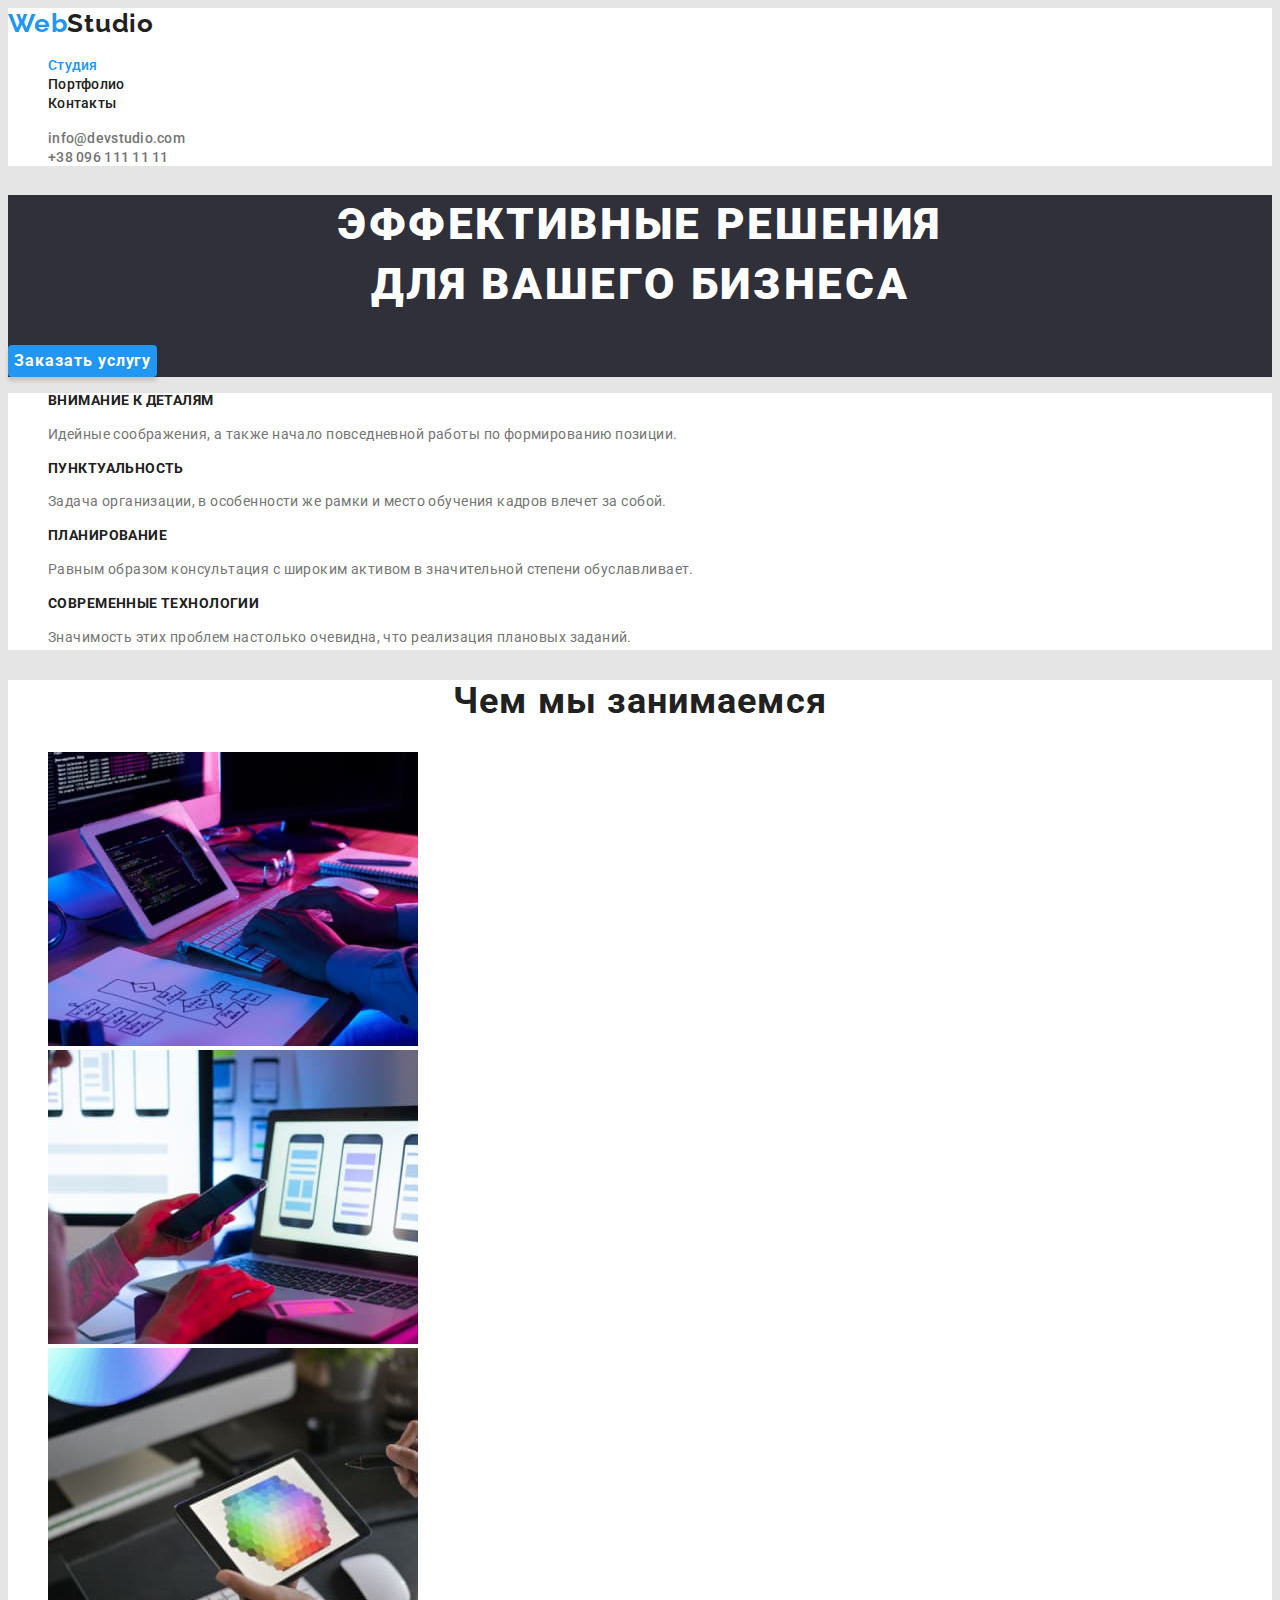
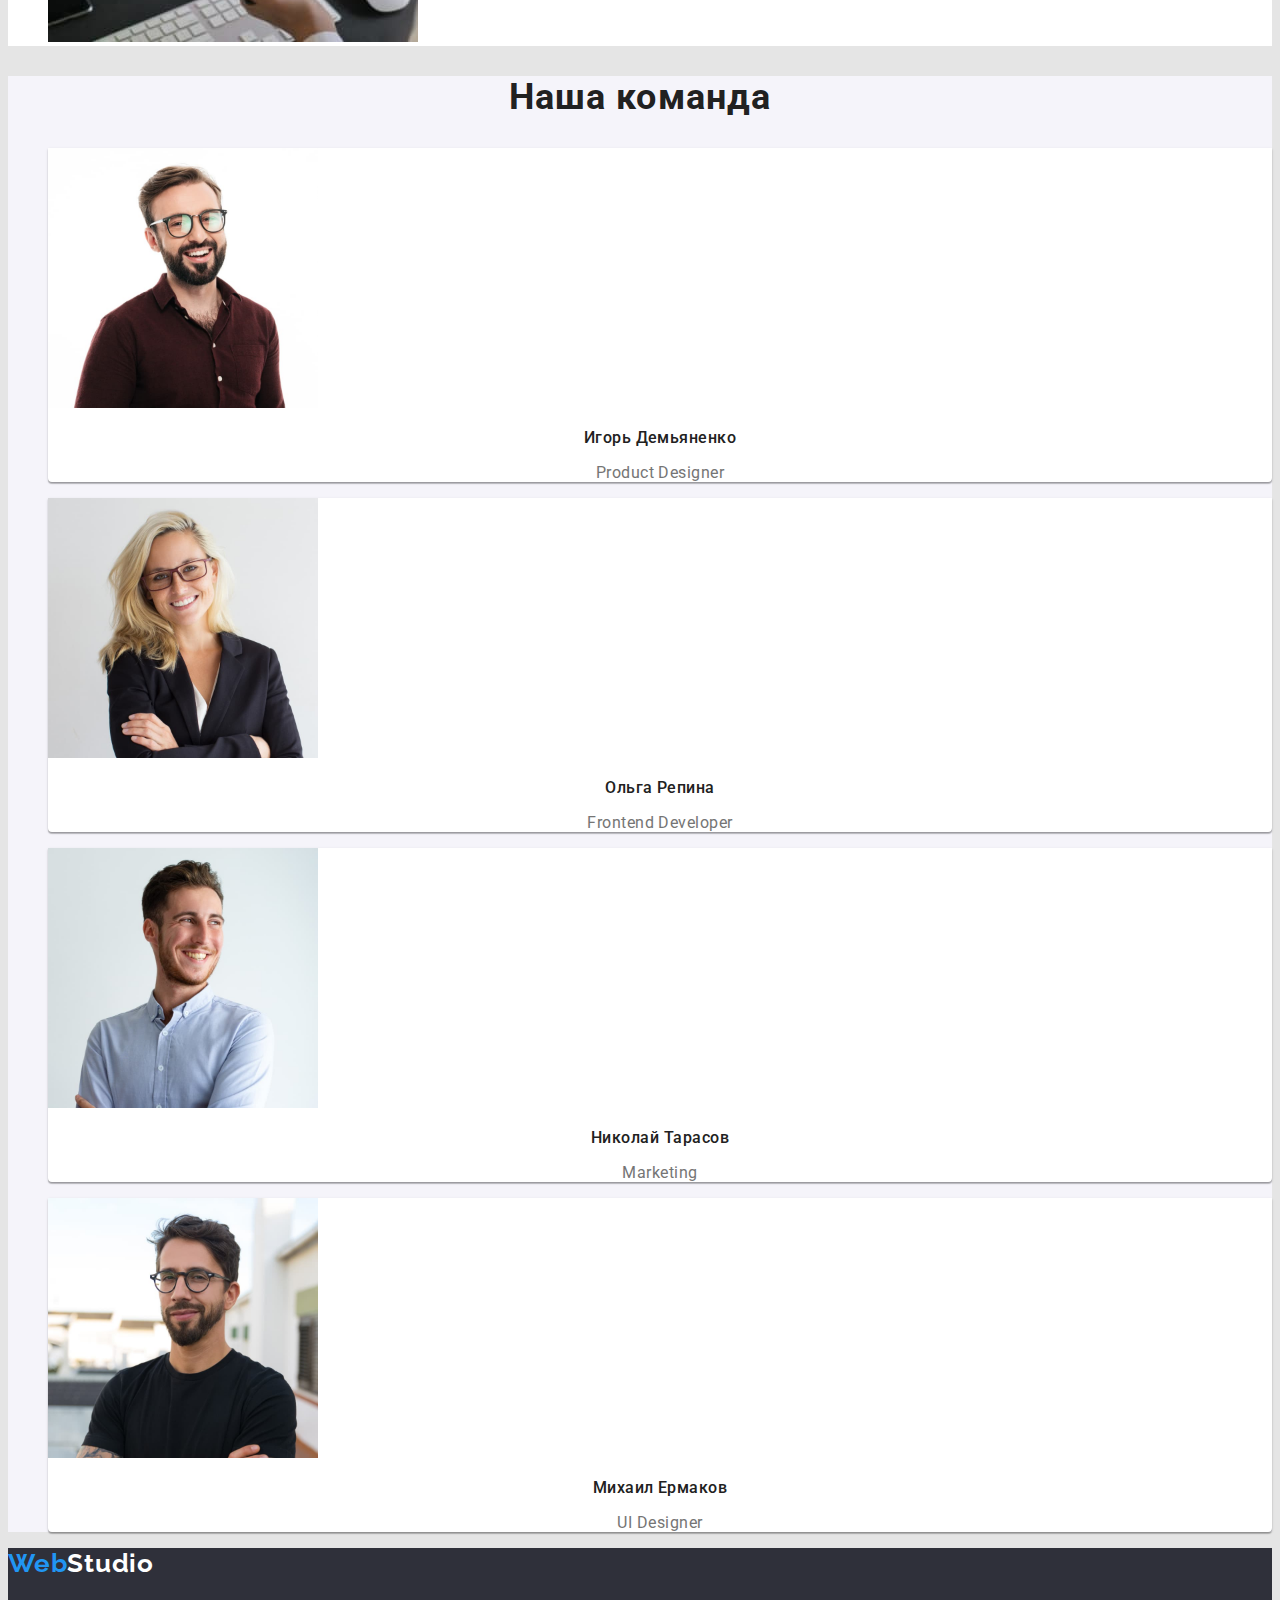
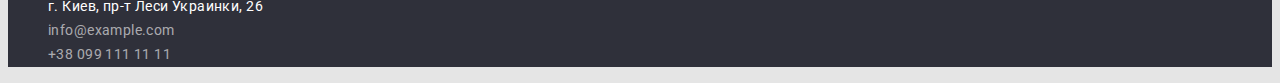
==== index.html @ d04141c3 "add files from previous hw" ====
<!DOCTYPE html>
<html lang="ru">
  <head>
    <meta charset="UTF-8" />
    <meta http-equiv="X-UA-Compatible" content="IE=edge" />
    <meta name="viewport" content="width=device-width, initial-scale=1.0" />
    <title lang="en">Web Studio</title>
    <link rel="preconnect" href="https://fonts.googleapis.com" />
    <link rel="preconnect" href="https://fonts.gstatic.com" crossorigin />
    <link
      href="https://fonts.googleapis.com/css2?family=Raleway:wght@700&family=Roboto:wght@400;500;700;900&display=swap"
      rel="stylesheet"
    />
    <link rel="stylesheet" href="./css/styles.css" />
  </head>
  <body>
    <header class="header">
      <a href="" class="header-logo logo link"
        ><span class="logo-accent">Web</span>Studio</a
      >
      <nav>
        <ul class="header-nav-list list">
          <li class="header-nav-item">
            <a href="./index.html" class="header-nav-link header-link link current">Студия</a>
          </li>
          <li class="header-nav-item">
            <a href="./portfolio.html" class="header-nav-link header-link link"
              >Портфолио</a
            >
          </li>
          <li class="header-nav-item">
            <a href="" class="header-nav-link header-link link">Контакты</a>
          </li>
        </ul>
      </nav>
      <ul class="header-list list">
        <li class="header-item">
          <a href="mailto:info@devstudio.com" class="header-contact-link header-link link"
            >info@devstudio.com</a
          >
        </li>
        <li class="header-item">
          <a href="tel:+380961111111" class="header-contact-link header-link link"
            >+38 096 111 11 11</a
          >
        </li>
      </ul>
    </header>
    <main>
      <section class="hero">
        <h1 class="hero-title">
          Эффективные решения <br />
          для вашего бизнеса
        </h1>
        <button type="button" class="hero-btn">Заказать услугу</button>
      </section>
      <section class="features">
        <h2 class="visually-hidden">Особенности</h2>
        <ul class="features-list list">
          <li class="features-item">
            <h3 class="features-item-title">Внимание к деталям</h3>
            <p class="features-item-text">
              Идейные соображения, а также начало повседневной работы по
              формированию позиции.
            </p>
          </li>
          <li class="features-item">
            <h3 class="features-item-title">Пунктуальность</h3>
            <p class="features-item-text">
              Задача организации, в особенности же рамки и место обучения кадров
              влечет за собой.
            </p>
          </li>
          <li class="features-item">
            <h3 class="features-item-title">Планирование</h3>
            <p class="features-item-text">
              Равным образом консультация с широким активом в значительной
              степени обуславливает.
            </p>
          </li>
          <li class="features-item">
            <h3 class="features-item-title">Современные технологии</h3>
            <p class="features-item-text">
              Значимость этих проблем настолько очевидна, что реализация
              плановых заданий.
            </p>
          </li>
        </ul>
      </section>
      <section class="occupation">
        <h2 class="occupation-title section-title">Чем мы занимаемся</h2>
        <ul class="occupation-list list">
          <li class="occupation-item">
            <img
              src="./images/img-1.jpg"
              alt="мужчина программирует"
              width="370"
              height="294"
            />
          </li class="occupation-item">
          <li>
            <img
              src="./images/img-2.jpg"
              alt="телефон в женских руках"
              width="370"
              height="294"
            />
          </li>
          <li class="occupation-item">
            <img
              src="./images/img-3.jpg"
              alt="цветовой спектр на планшете"
              width="370"
              height="294"
            />
          </li>
        </ul>
      </section>
      <section class="team">
        <h2 class="team-title section-title">Наша команда</h2>
        <ul class="team-list list">
          <li class="team-item">
            <img
              src="./images/img-4.jpg"
              alt="бородатый шатен в коричневой рубашке в очках"
              width="270"
              height="260"
            />
            <h3 class="team-item-title">Игорь Демьяненко</h3>
            <p lang="en" class="team-item-text">Product Designer</p>
          </li>
          <li class="team-item">
            <img
              src="./images/img-5.jpg"
              alt="блондинка с веснушками в черном пиджаке в очках"
              width="270"
              height="260"
            />
            <h3 class="team-item-title">Ольга Репина</h3>
            <p lang="en" class="team-item-text">Frontend Developer</p>
          </li>
          <li class="team-item">
            <img
              src="./images/img-6.jpg"
              alt="бородатый рыжий мужчина в синей рубашке"
              width="270"
              height="260"
            />
            <h3 class="team-item-title">Николай Тарасов</h3>
            <p lang="en" class="team-item-text">Marketing</p>
          </li>
          <li class="team-item">
            <img
              src="./images/img-7.jpg"
              alt="бородатый шатен в черной футболке в очках"
              width="270"
              height="260"
            />
            <h3 class="team-item-title">Михаил Ермаков</h3>
            <p lang="en" class="team-item-text">UI Designer</p>
          </li>
        </ul>
      </section>
    </main>
    <footer class="footer">
      <a href="" class="footer-logo logo link"><span class="logo-accent">Web</span>Studio</a>
      <address>
        <ul class="footer-list list">
          <li class="footer-item">
            <a
              href="https://goo.gl/maps/TNpUosQZodaYW8YJA"
              target="_blank"
              rel="noopener noindex nofollow"
              class="footer-item-link footer-map link"
              >г. Киев, пр-т Леси Украинки, 26</a
            >
          </li>
          <li class="footer-item"><a href="mailto:info@example.com" class="footer-item-link link">info@example.com</a></li>
          <li class="footer-item"><a href="tel:+380991111111" class="footer-item-link link">+38 099 111 11 11</a></li>
        </ul>
      </address>
    </footer>
  </body>
</html>
---- css/styles.css ----
:root {
  --accent-color: #2196f3;
  --main-text-color: #757575;
  --title-color: #212121;
  --main-title-color: #ffffff;
  --first-background-color: #ffffff;
  --second-background-color: #2f303a;
  --third-background-color: #f5f4fa;
  --background: #e5e5e5;
  --first-btn-color: #212121;
  --btn-background-color: #f5f4fa;
  --second-btn-color: #ffffff;
  --footer-link-color: rgba(255, 255, 255, 0.6);
  --footer-map-color: #ffffff;
}

body {
  font-family: "Roboto", sans-serif;
  color: var(--main-text-color);
  background: var(--background);
}

.link {
  text-decoration: none;
}

.list {
  list-style: none;
}

.visually-hidden {
  position: absolute;
  white-space: nowrap;
  width: 1px;
  height: 1px;
  overflow: hidden;
  border: 0;
  padding: 0;
  clip: rect(0 0 0 0);
  clip-path: inset(50%);
  margin: -1px;
}

.logo {
  font-family: "Raleway", sans-serif;
  font-weight: 700;
  font-size: 26px;
  line-height: 1.19;
  letter-spacing: 0.03em;
}

.section-title {
  font-weight: 700;
  font-size: 36px;
  line-height: 1.17;
  text-align: center;
  letter-spacing: 0.03em;

  color: var(--title-color);
}

/* ---------------------HEADER------------------------ */

.header {
  background-color: var(--first-background-color);
}

.header-logo {
  color: var(--title-color);
}

.logo-accent {
  color: var(--accent-color);
}

.header-link {
  font-weight: 500;
  font-size: 14px;
  line-height: 1.14;
  letter-spacing: 0.02em;
}

.header-link:hover,
.header-link:focus {
  color: var(--accent-color);
}

.header-nav-link {
  color: var(--title-color);
}

.current {
  color: var(--accent-color);
}
.header-contact-link {
  color: currentColor;
}

/* ---------------HERO--------------- */

.hero {
  background-color: var(--second-background-color);
}

.hero-title {
  font-weight: 900;
  font-size: 44px;
  line-height: 1.36;
  text-align: center;
  letter-spacing: 0.06em;
  text-transform: uppercase;

  color: var(--main-title-color);
}
.hero-btn {
  font-family: inherit;
  font-weight: 700;
  font-size: 16px;
  line-height: 1.88;
  text-align: center;
  letter-spacing: 0.06em;
  cursor: pointer;

  color: var(--second-btn-color);
  background: var(--accent-color);
  box-shadow: 0px 4px 4px rgba(0, 0, 0, 0.15);
  border-radius: 4px;
  border: none;
}

.hero-btn:hover,
.hero-btn:focus {
  background: #188ce8;
  box-shadow: 0px 4px 4px rgba(0, 0, 0, 0.15);
  border-radius: 4px;
}

/* -----------------FEATURES-------------------*/

.features {
  background-color: var(--first-background-color);
}

.features-item-title {
  font-weight: 700;
  font-size: 14px;
  line-height: 1.14;
  letter-spacing: 0.03em;
  text-transform: uppercase;

  color: var(--title-color);
}

.features-item-text {
  font-size: 14px;
  line-height: 1.71;
  letter-spacing: 0.03em;
}

/* -------------------OCCUPATION----------------------- */

.occupation {
  background-color: var(--first-background-color);
}

/* ----------------------TEAM---------------------------- */

.team {
  background-color: var(--third-background-color);
}

.team-item {
  background: var(--first-background-color);
  box-shadow: 0px 1px 3px rgba(0, 0, 0, 0.12), 0px 1px 1px rgba(0, 0, 0, 0.14),
    0px 2px 1px rgba(0, 0, 0, 0.2);
  border-radius: 0px 0px 4px 4px;
}

.team-item-title {
  font-weight: 500;
  font-size: 16px;
  line-height: 1.19;
  text-align: center;
  letter-spacing: 0.03em;

  color: var(--title-color);
}
.team-item-text {
  font-size: 16px;
  line-height: 1.19;
  text-align: center;
  letter-spacing: 0.03em;
}

/* -----------------------FOOTER------------------------- */

.footer {
  background-color: var(--second-background-color);
}

.footer-logo {
  color: var(--main-title-color);
}

.footer-item-link {
  font-style: normal;
  font-weight: 400;
  font-size: 14px;
  line-height: 1.71;
  letter-spacing: 0.03em;

  color: var(--footer-link-color);
}

.footer-map {
  color: var(--footer-map-color);
}

.footer-item-link:hover,
.footer-item-link:focus {
  color: var(--accent-color);
}

/* ----------------------------------------------PORTFOlIO-------------------------- */

.portfolio {
  background-color: var(--first-background-color);
}

.portfolio-btn {
  font-family: inherit;
  font-weight: 500;
  font-size: 16px;
  line-height: 1.62;
  text-align: center;
  letter-spacing: 0.03em;
  cursor: pointer;

  color: var(--first-btn-color);
  background-color: var(--btn-background-color);
  border-radius: 4px;
  border: none;
}

.portfolio-btn:hover,
.portfolio-btn:focus,
.current-btn {
  color: var(--second-btn-color);
  background-color: var(--accent-color);
}

.portfolio-item-img {
  background: var(--first-background-color);
  border: 1px solid #eeeeee;
  box-sizing: border-box;
}

.portfolio-link {
  color: currentColor;
}

.portfolio-img-title {
  font-weight: 700;
  font-size: 18px;
  line-height: 2;
  letter-spacing: 0.06em;

  color: var(--title-color);
}

.portfolio-img-text {
  font-size: 16px;
  line-height: 1.88;
  letter-spacing: 0.03em;
}
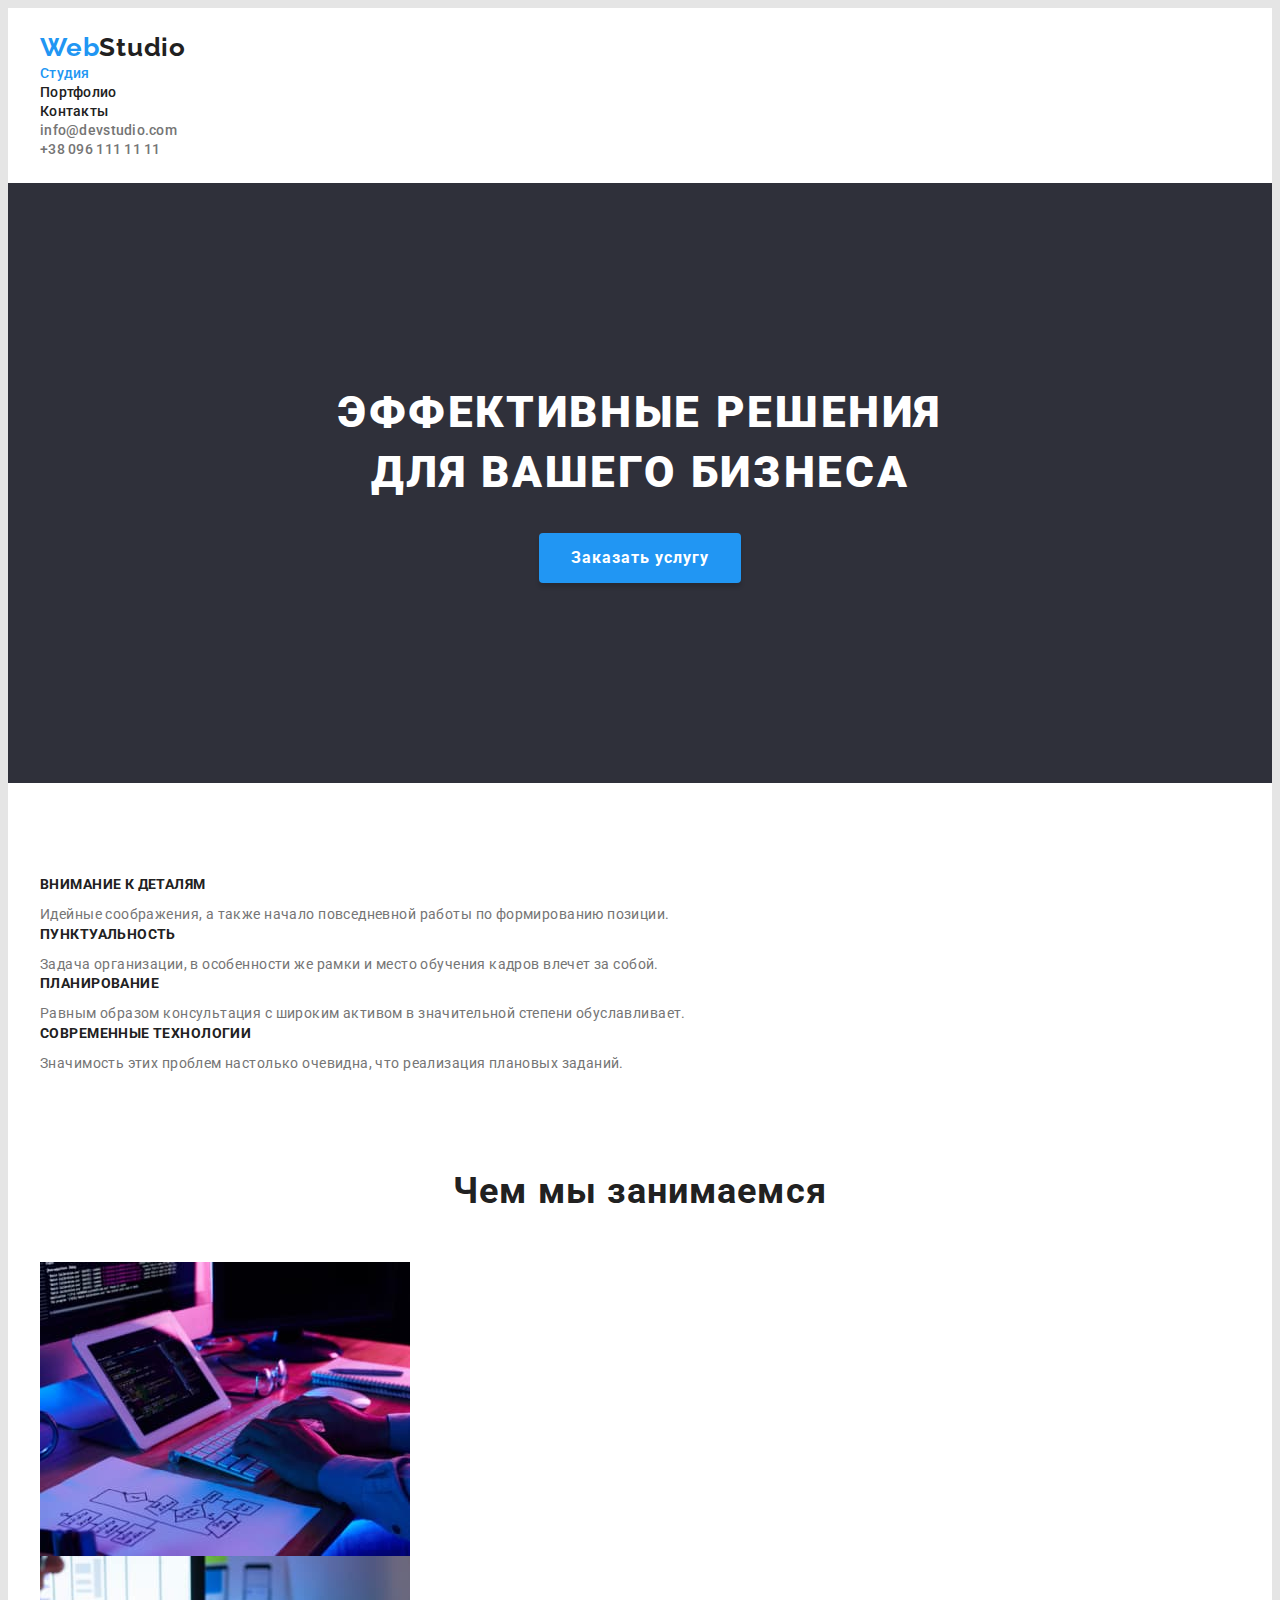
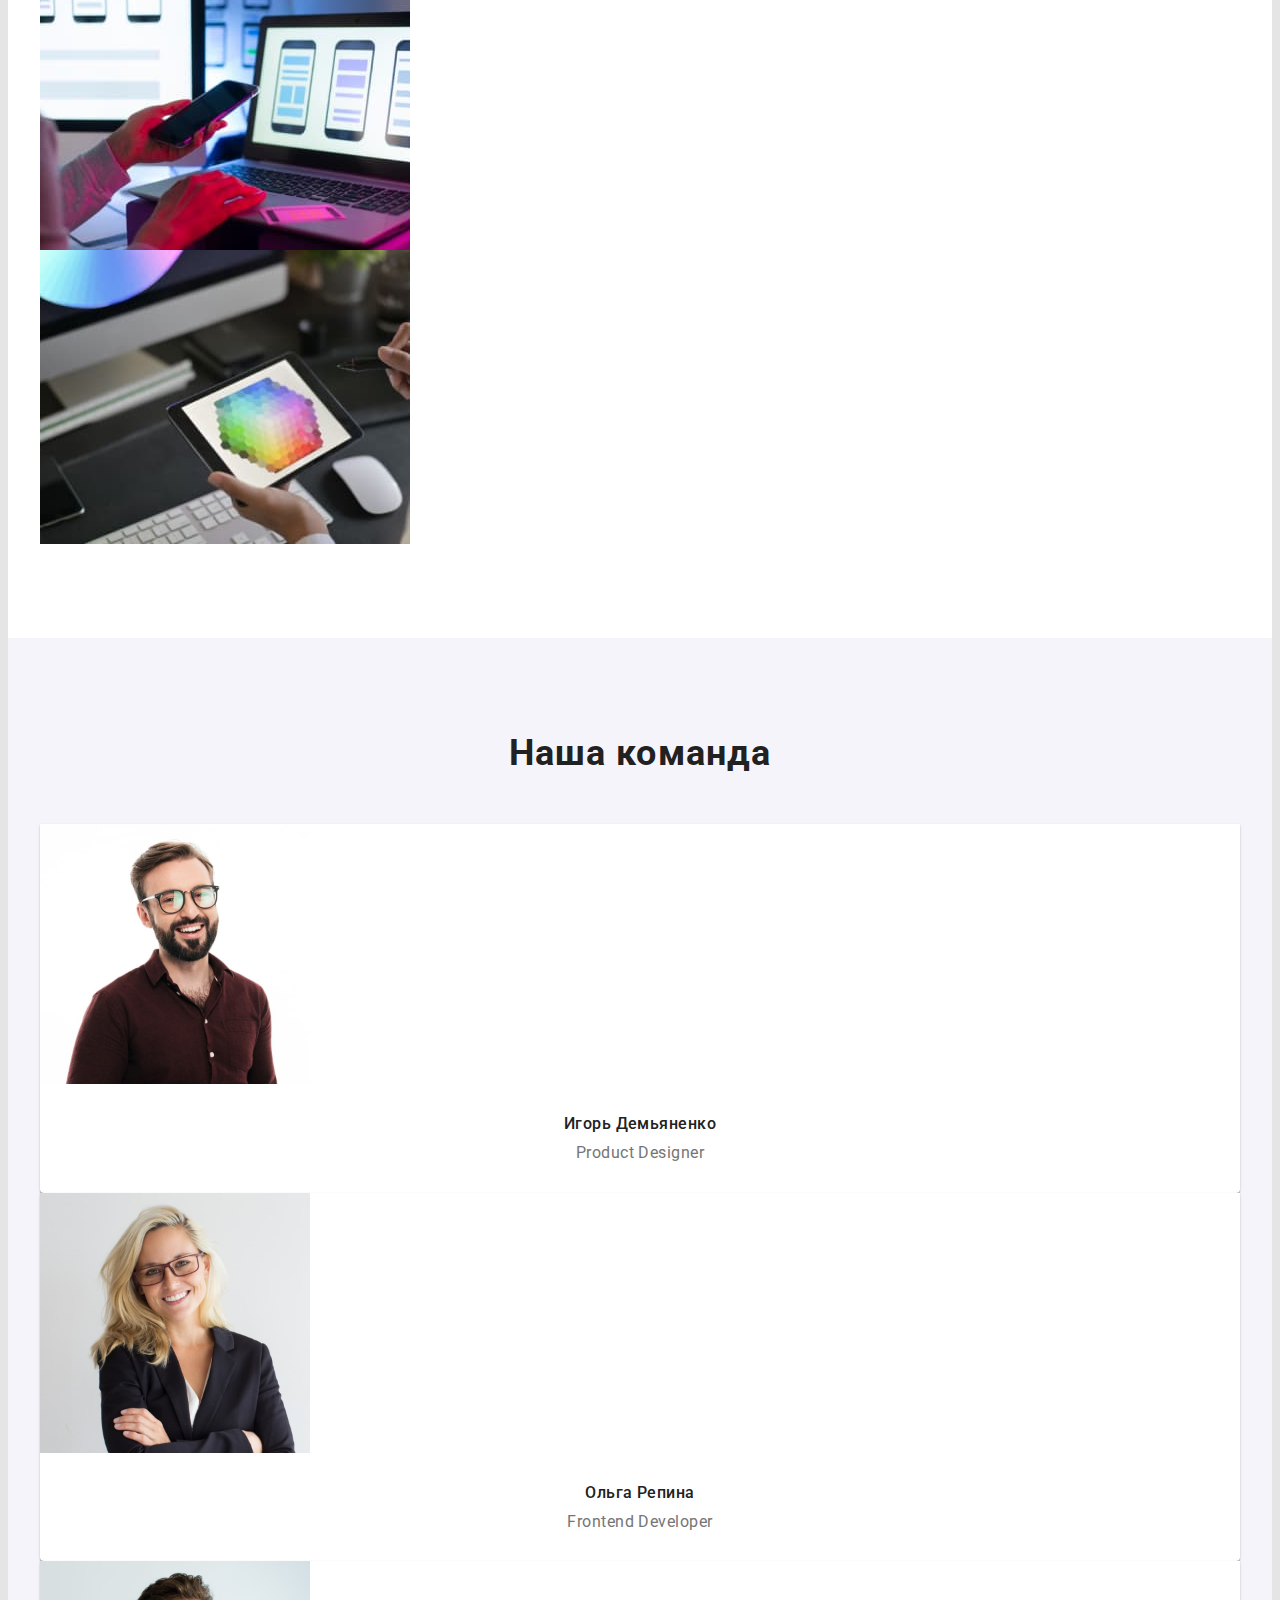
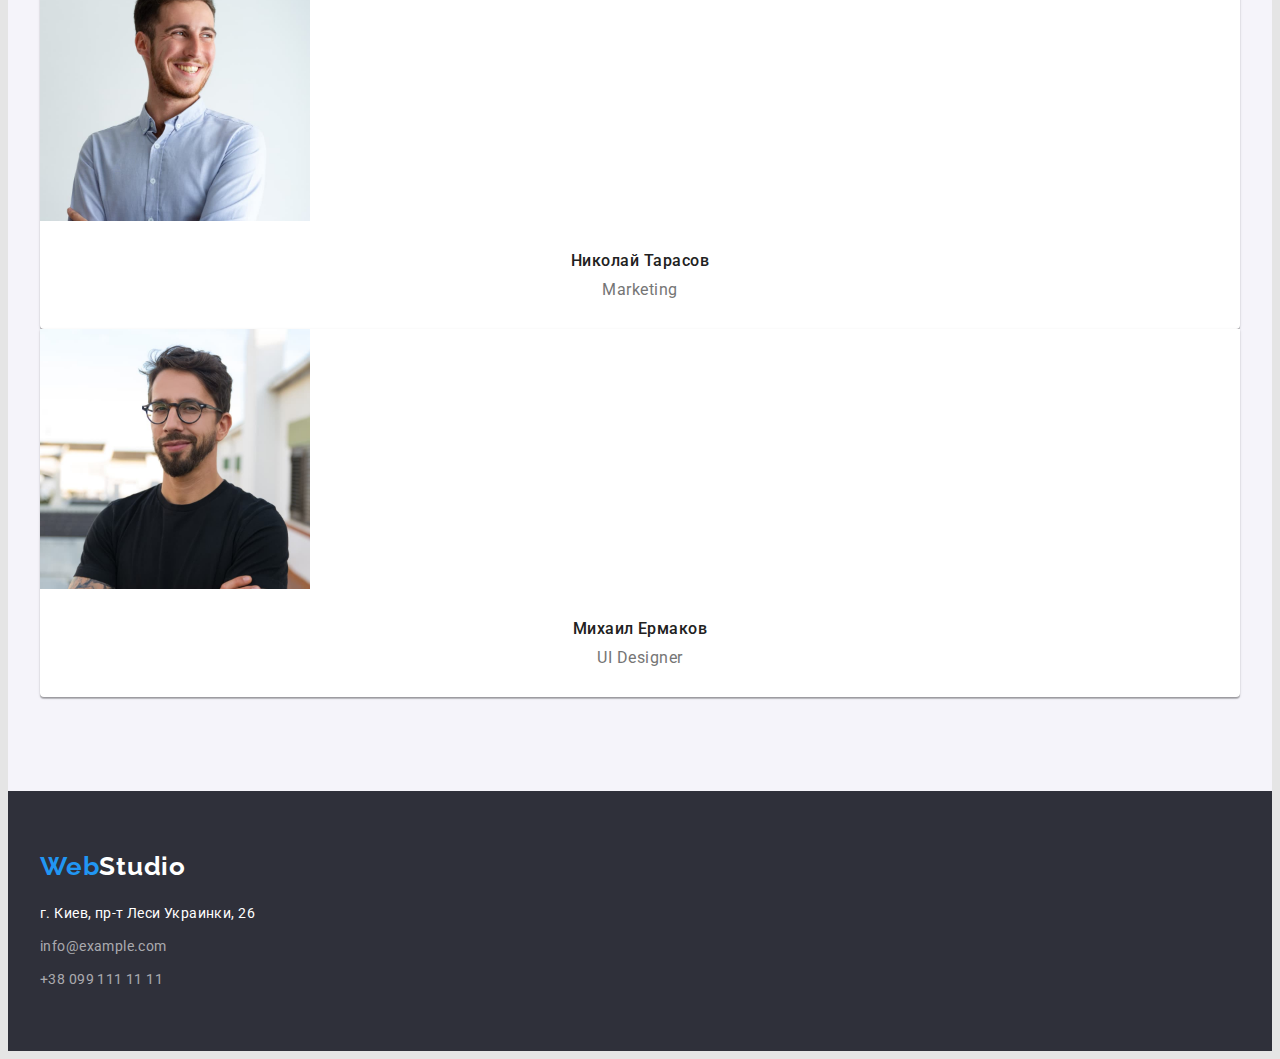
==== commit b982bc69: "add margin and padding" ====
--- a/index.html
+++ b/index.html
@@ -11,174 +11,218 @@
       href="https://fonts.googleapis.com/css2?family=Raleway:wght@700&family=Roboto:wght@400;500;700;900&display=swap"
       rel="stylesheet"
     />
+    <link
+      rel="stylesheet"
+      href="https://cdnjs.cloudflare.com/ajax/libs/modern-normalize/1.1.0/modern-normalize.min.css"
+      integrity="sha512-wpPYUAdjBVSE4KJnH1VR1HeZfpl1ub8YT/NKx4PuQ5NmX2tKuGu6U/JRp5y+Y8XG2tV+wKQpNHVUX03MfMFn9Q=="
+      crossorigin="anonymous"
+      referrerpolicy="no-referrer"
+    />
+
     <link rel="stylesheet" href="./css/styles.css" />
   </head>
   <body>
     <header class="header">
-      <a href="" class="header-logo logo link"
-        ><span class="logo-accent">Web</span>Studio</a
-      >
-      <nav>
-        <ul class="header-nav-list list">
-          <li class="header-nav-item">
-            <a href="./index.html" class="header-nav-link header-link link current">Студия</a>
-          </li>
-          <li class="header-nav-item">
-            <a href="./portfolio.html" class="header-nav-link header-link link"
-              >Портфолио</a
+      <div class="container">
+        <a href="" class="header-logo logo link"
+          ><span class="logo-accent">Web</span>Studio</a
+        >
+        <nav>
+          <ul class="header-nav-list list">
+            <li class="header-nav-item">
+              <a
+                href="./index.html"
+                class="header-nav-link header-link link current"
+                >Студия</a
+              >
+            </li>
+            <li class="header-nav-item">
+              <a
+                href="./portfolio.html"
+                class="header-nav-link header-link link"
+                >Портфолио</a
+              >
+            </li>
+            <li class="header-nav-item">
+              <a href="" class="header-nav-link header-link link">Контакты</a>
+            </li>
+          </ul>
+        </nav>
+        <ul class="header-list list">
+          <li class="header-item">
+            <a
+              href="mailto:info@devstudio.com"
+              class="header-contact-link header-link link"
+              >info@devstudio.com</a
             >
           </li>
-          <li class="header-nav-item">
-            <a href="" class="header-nav-link header-link link">Контакты</a>
+          <li class="header-item">
+            <a
+              href="tel:+380961111111"
+              class="header-contact-link header-link link"
+              >+38 096 111 11 11</a
+            >
           </li>
         </ul>
-      </nav>
-      <ul class="header-list list">
-        <li class="header-item">
-          <a href="mailto:info@devstudio.com" class="header-contact-link header-link link"
-            >info@devstudio.com</a
-          >
-        </li>
-        <li class="header-item">
-          <a href="tel:+380961111111" class="header-contact-link header-link link"
-            >+38 096 111 11 11</a
-          >
-        </li>
-      </ul>
+      </div>
     </header>
     <main>
       <section class="hero">
-        <h1 class="hero-title">
-          Эффективные решения <br />
-          для вашего бизнеса
-        </h1>
-        <button type="button" class="hero-btn">Заказать услугу</button>
+        <div class="container">
+          <h1 class="hero-title">
+            Эффективные решения <br />
+            для вашего бизнеса
+          </h1>
+          <button type="button" class="hero-btn">Заказать услугу</button>
+        </div>
       </section>
       <section class="features">
-        <h2 class="visually-hidden">Особенности</h2>
-        <ul class="features-list list">
-          <li class="features-item">
-            <h3 class="features-item-title">Внимание к деталям</h3>
-            <p class="features-item-text">
-              Идейные соображения, а также начало повседневной работы по
-              формированию позиции.
-            </p>
-          </li>
-          <li class="features-item">
-            <h3 class="features-item-title">Пунктуальность</h3>
-            <p class="features-item-text">
-              Задача организации, в особенности же рамки и место обучения кадров
-              влечет за собой.
-            </p>
-          </li>
-          <li class="features-item">
-            <h3 class="features-item-title">Планирование</h3>
-            <p class="features-item-text">
-              Равным образом консультация с широким активом в значительной
-              степени обуславливает.
-            </p>
-          </li>
-          <li class="features-item">
-            <h3 class="features-item-title">Современные технологии</h3>
-            <p class="features-item-text">
-              Значимость этих проблем настолько очевидна, что реализация
-              плановых заданий.
-            </p>
-          </li>
-        </ul>
+        <div class="container">
+          <h2 class="visually-hidden">Особенности</h2>
+          <ul class="features-list list">
+            <li class="features-item">
+              <h3 class="features-item-title">Внимание к деталям</h3>
+              <p class="features-item-text">
+                Идейные соображения, а также начало повседневной работы по
+                формированию позиции.
+              </p>
+            </li>
+            <li class="features-item">
+              <h3 class="features-item-title">Пунктуальность</h3>
+              <p class="features-item-text">
+                Задача организации, в особенности же рамки и место обучения
+                кадров влечет за собой.
+              </p>
+            </li>
+            <li class="features-item">
+              <h3 class="features-item-title">Планирование</h3>
+              <p class="features-item-text">
+                Равным образом консультация с широким активом в значительной
+                степени обуславливает.
+              </p>
+            </li>
+            <li class="features-item">
+              <h3 class="features-item-title">Современные технологии</h3>
+              <p class="features-item-text">
+                Значимость этих проблем настолько очевидна, что реализация
+                плановых заданий.
+              </p>
+            </li>
+          </ul>
+        </div>
       </section>
       <section class="occupation">
-        <h2 class="occupation-title section-title">Чем мы занимаемся</h2>
-        <ul class="occupation-list list">
-          <li class="occupation-item">
-            <img
-              src="./images/img-1.jpg"
-              alt="мужчина программирует"
-              width="370"
-              height="294"
-            />
-          </li class="occupation-item">
-          <li>
-            <img
-              src="./images/img-2.jpg"
-              alt="телефон в женских руках"
-              width="370"
-              height="294"
-            />
-          </li>
-          <li class="occupation-item">
-            <img
-              src="./images/img-3.jpg"
-              alt="цветовой спектр на планшете"
-              width="370"
-              height="294"
-            />
-          </li>
-        </ul>
+        <div class="container">
+          <h2 class="occupation-title section-title">Чем мы занимаемся</h2>
+          <ul class="occupation-list list">
+            <li class="occupation-item">
+              <img
+                src="./images/img-1.jpg"
+                alt="мужчина программирует"
+                width="370"
+                height="294"
+              />
+            </li>
+            <li class="occupation-item">
+              <img
+                src="./images/img-2.jpg"
+                alt="телефон в женских руках"
+                width="370"
+                height="294"
+              />
+            </li>
+            <li class="occupation-item">
+              <img
+                src="./images/img-3.jpg"
+                alt="цветовой спектр на планшете"
+                width="370"
+                height="294"
+              />
+            </li>
+          </ul>
+        </div>
       </section>
       <section class="team">
-        <h2 class="team-title section-title">Наша команда</h2>
-        <ul class="team-list list">
-          <li class="team-item">
-            <img
-              src="./images/img-4.jpg"
-              alt="бородатый шатен в коричневой рубашке в очках"
-              width="270"
-              height="260"
-            />
-            <h3 class="team-item-title">Игорь Демьяненко</h3>
-            <p lang="en" class="team-item-text">Product Designer</p>
-          </li>
-          <li class="team-item">
-            <img
-              src="./images/img-5.jpg"
-              alt="блондинка с веснушками в черном пиджаке в очках"
-              width="270"
-              height="260"
-            />
-            <h3 class="team-item-title">Ольга Репина</h3>
-            <p lang="en" class="team-item-text">Frontend Developer</p>
-          </li>
-          <li class="team-item">
-            <img
-              src="./images/img-6.jpg"
-              alt="бородатый рыжий мужчина в синей рубашке"
-              width="270"
-              height="260"
-            />
-            <h3 class="team-item-title">Николай Тарасов</h3>
-            <p lang="en" class="team-item-text">Marketing</p>
-          </li>
-          <li class="team-item">
-            <img
-              src="./images/img-7.jpg"
-              alt="бородатый шатен в черной футболке в очках"
-              width="270"
-              height="260"
-            />
-            <h3 class="team-item-title">Михаил Ермаков</h3>
-            <p lang="en" class="team-item-text">UI Designer</p>
-          </li>
-        </ul>
+        <div class="container">
+          <h2 class="team-title section-title">Наша команда</h2>
+          <ul class="team-list list">
+            <li class="team-item">
+              <img
+                src="./images/img-4.jpg"
+                alt="бородатый шатен в коричневой рубашке в очках"
+                width="270"
+                height="260"
+                class="team-img"
+              />
+              <h3 class="team-item-title">Игорь Демьяненко</h3>
+              <p lang="en" class="team-item-text">Product Designer</p>
+            </li>
+            <li class="team-item">
+              <img
+                src="./images/img-5.jpg"
+                alt="блондинка с веснушками в черном пиджаке в очках"
+                width="270"
+                height="260"
+                class="team-img"
+              />
+              <h3 class="team-item-title">Ольга Репина</h3>
+              <p lang="en" class="team-item-text">Frontend Developer</p>
+            </li>
+            <li class="team-item">
+              <img
+                src="./images/img-6.jpg"
+                alt="бородатый рыжий мужчина в синей рубашке"
+                width="270"
+                height="260"
+                class="team-img"
+              />
+              <h3 class="team-item-title">Николай Тарасов</h3>
+              <p lang="en" class="team-item-text">Marketing</p>
+            </li>
+            <li class="team-item">
+              <img
+                src="./images/img-7.jpg"
+                alt="бородатый шатен в черной футболке в очках"
+                width="270"
+                height="260"
+                class="team-img"
+              />
+              <h3 class="team-item-title">Михаил Ермаков</h3>
+              <p lang="en" class="team-item-text">UI Designer</p>
+            </li>
+          </ul>
+        </div>
       </section>
     </main>
     <footer class="footer">
-      <a href="" class="footer-logo logo link"><span class="logo-accent">Web</span>Studio</a>
-      <address>
-        <ul class="footer-list list">
-          <li class="footer-item">
-            <a
-              href="https://goo.gl/maps/TNpUosQZodaYW8YJA"
-              target="_blank"
-              rel="noopener noindex nofollow"
-              class="footer-item-link footer-map link"
-              >г. Киев, пр-т Леси Украинки, 26</a
-            >
-          </li>
-          <li class="footer-item"><a href="mailto:info@example.com" class="footer-item-link link">info@example.com</a></li>
-          <li class="footer-item"><a href="tel:+380991111111" class="footer-item-link link">+38 099 111 11 11</a></li>
-        </ul>
-      </address>
+      <div class="container">
+        <a href="" class="footer-logo logo link"
+          ><span class="logo-accent">Web</span>Studio</a
+        >
+        <address>
+          <ul class="footer-list list">
+            <li class="footer-item">
+              <a
+                href="https://goo.gl/maps/TNpUosQZodaYW8YJA"
+                target="_blank"
+                rel="noopener noindex nofollow"
+                class="footer-item-link footer-map link"
+                >г. Киев, пр-т Леси Украинки, 26</a
+              >
+            </li>
+            <li class="footer-item">
+              <a href="mailto:info@example.com" class="footer-item-link link"
+                >info@example.com</a
+              >
+            </li>
+            <li class="footer-item">
+              <a href="tel:+380991111111" class="footer-item-link link"
+                >+38 099 111 11 11</a
+              >
+            </li>
+          </ul>
+        </address>
+      </div>
     </footer>
   </body>
 </html>
--- a/css/styles.css
+++ b/css/styles.css
@@ -20,12 +20,39 @@
   background: var(--background);
 }
 
+p,
+h1,
+h2,
+h3,
+h4,
+h5,
+h6 {
+  margin: 0;
+}
+
+ul,
+ol {
+  padding-left: 0;
+  margin: 0;
+}
+
+img {
+  display: block;
+}
+
 .link {
   text-decoration: none;
 }
 
 .list {
   list-style: none;
+}
+
+.container {
+  width: 1200px;
+  padding-left: 15px;
+  padding-right: 15px;
+  margin: 0 auto;
 }
 
 .visually-hidden {
@@ -57,12 +84,16 @@
   letter-spacing: 0.03em;
 
   color: var(--title-color);
+
+  margin-bottom: 50px;
 }
 
 /* ---------------------HEADER------------------------ */
 
 .header {
   background-color: var(--first-background-color);
+  padding-top: 24px;
+  padding-bottom: 25px;
 }
 
 .header-logo {
@@ -100,6 +131,8 @@
 
 .hero {
   background-color: var(--second-background-color);
+  padding-top: 200px;
+  padding-bottom: 200px;
 }
 
 .hero-title {
@@ -110,6 +143,8 @@
   letter-spacing: 0.06em;
   text-transform: uppercase;
 
+  margin-bottom: 30px;
+
   color: var(--main-title-color);
 }
 .hero-btn {
@@ -121,11 +156,16 @@
   letter-spacing: 0.06em;
   cursor: pointer;
 
-  color: var(--second-btn-color);
-  background: var(--accent-color);
+  display: block;
+  margin: 0 auto;
+
+  padding: 10px 32px;
   box-shadow: 0px 4px 4px rgba(0, 0, 0, 0.15);
   border-radius: 4px;
   border: none;
+
+  color: var(--second-btn-color);
+  background: var(--accent-color);
 }
 
 .hero-btn:hover,
@@ -139,6 +179,8 @@
 
 .features {
   background-color: var(--first-background-color);
+  padding-top: 94px;
+  padding-bottom: 94px;
 }
 
 .features-item-title {
@@ -149,6 +191,8 @@
   text-transform: uppercase;
 
   color: var(--title-color);
+
+  margin-bottom: 10px;
 }
 
 .features-item-text {
@@ -161,12 +205,17 @@
 
 .occupation {
   background-color: var(--first-background-color);
+
+  padding-bottom: 94px;
 }
 
 /* ----------------------TEAM---------------------------- */
 
 .team {
   background-color: var(--third-background-color);
+
+  padding-top: 94px;
+  padding-bottom: 94px;
 }
 
 .team-item {
@@ -174,6 +223,12 @@
   box-shadow: 0px 1px 3px rgba(0, 0, 0, 0.12), 0px 1px 1px rgba(0, 0, 0, 0.14),
     0px 2px 1px rgba(0, 0, 0, 0.2);
   border-radius: 0px 0px 4px 4px;
+
+  padding-bottom: 30px;
+}
+
+.team-img {
+  margin-bottom: 30px;
 }
 
 .team-item-title {
@@ -184,7 +239,10 @@
   letter-spacing: 0.03em;
 
   color: var(--title-color);
-}
+
+  margin-bottom: 10px;
+}
+
 .team-item-text {
   font-size: 16px;
   line-height: 1.19;
@@ -196,10 +254,25 @@
 
 .footer {
   background-color: var(--second-background-color);
+
+  padding-top: 60px;
+  padding-bottom: 60px;
 }
 
 .footer-logo {
   color: var(--main-title-color);
+
+  margin-bottom: 20px;
+
+  display: block;
+}
+
+.footer-item {
+  margin-bottom: 9px;
+}
+
+.footer-item:last-child {
+  margin-bottom: 0;
 }
 
 .footer-item-link {
@@ -225,6 +298,9 @@
 
 .portfolio {
   background-color: var(--first-background-color);
+
+  padding-top: 94px;
+  padding-bottom: 94px;
 }
 
 .portfolio-btn {
@@ -240,6 +316,10 @@
   background-color: var(--btn-background-color);
   border-radius: 4px;
   border: none;
+
+  padding: 6px 22px;
+
+  display: inline-block;
 }
 
 .portfolio-btn:hover,
@@ -252,11 +332,16 @@
 .portfolio-item-img {
   background: var(--first-background-color);
   border: 1px solid #eeeeee;
-  box-sizing: border-box;
+
+  padding-bottom: 20px;
 }
 
 .portfolio-link {
   color: currentColor;
+}
+
+.portfolio-img {
+  margin-bottom: 20px;
 }
 
 .portfolio-img-title {
@@ -266,6 +351,8 @@
   letter-spacing: 0.06em;
 
   color: var(--title-color);
+
+  margin-bottom: 4px;
 }
 
 .portfolio-img-text {
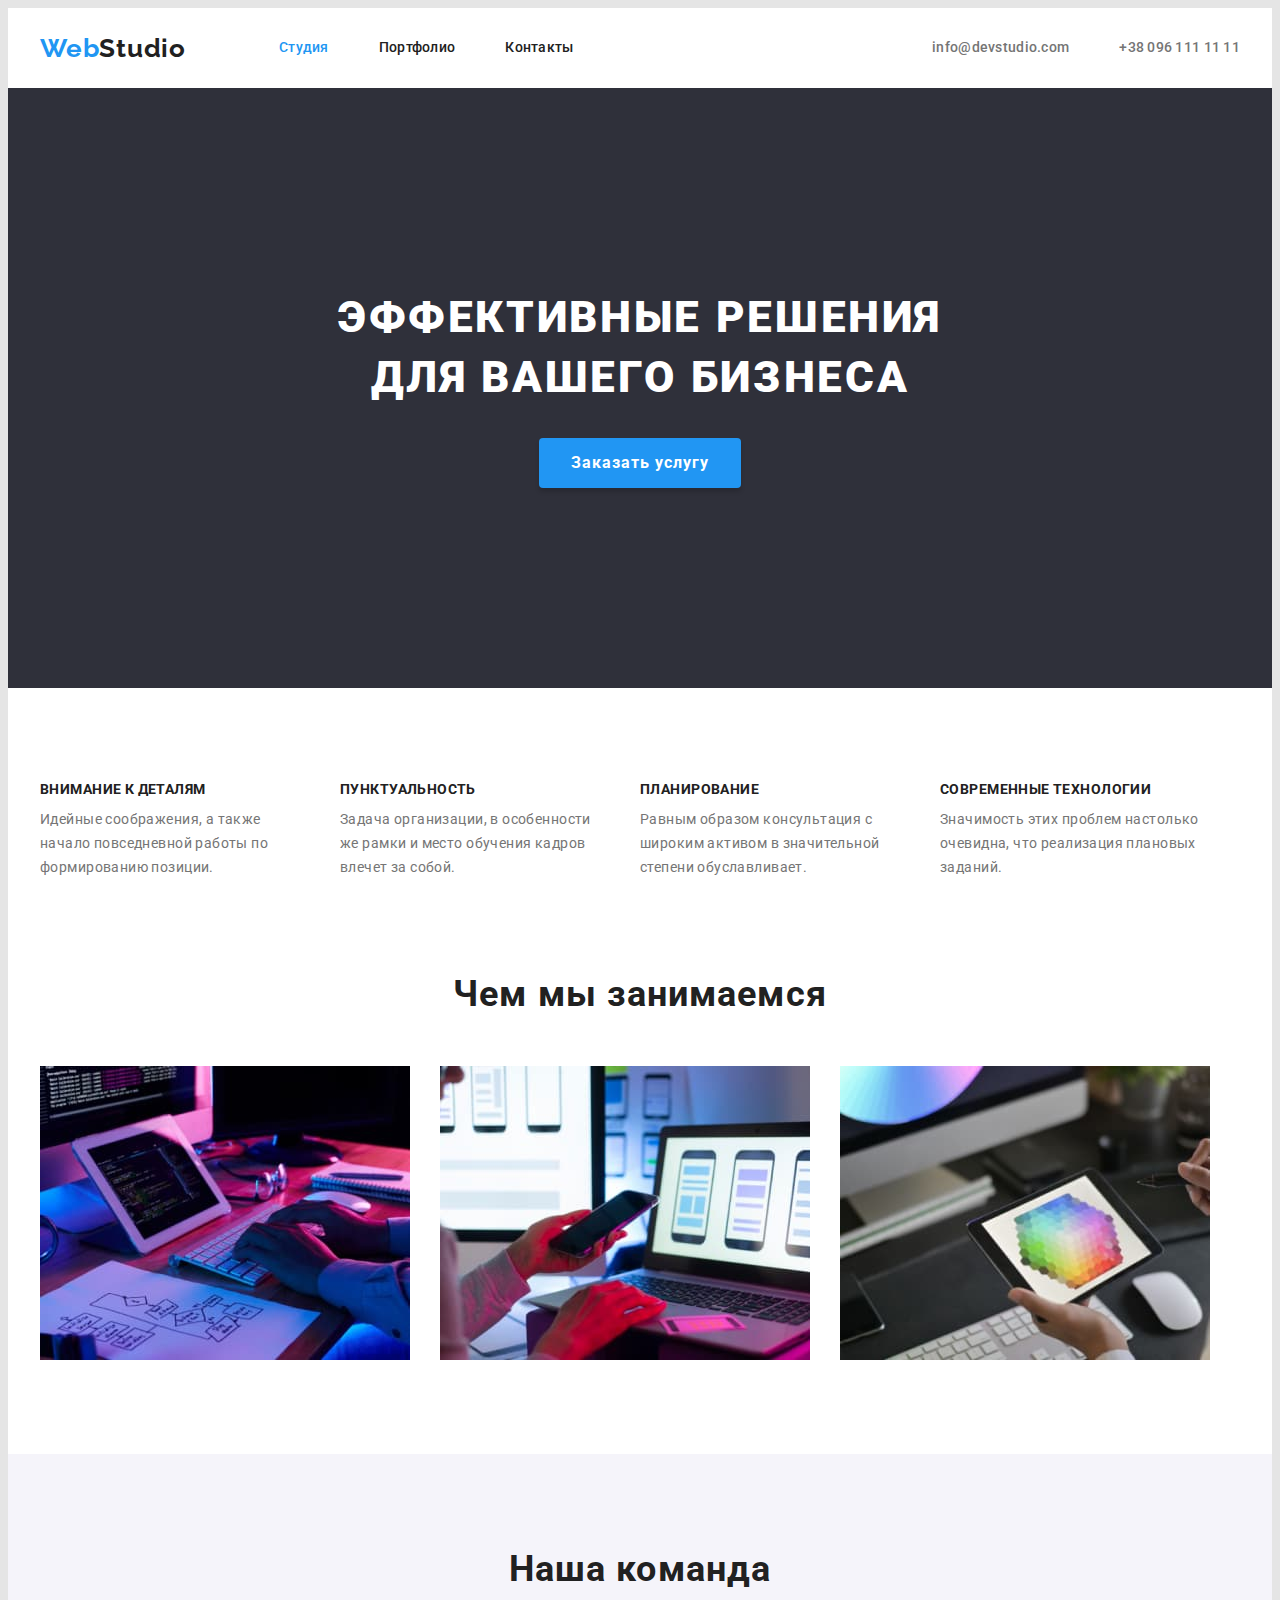
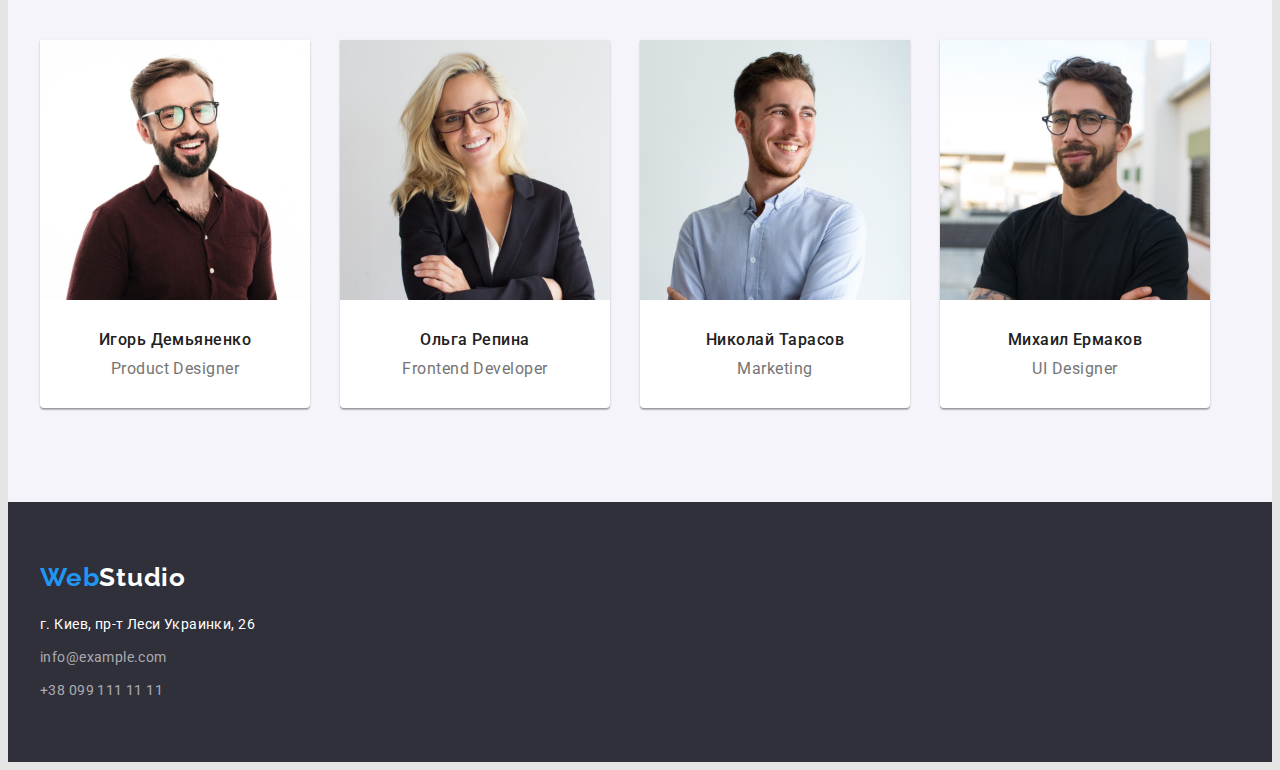
==== commit fdfcaeb2: "add flex" ====
--- a/index.html
+++ b/index.html
@@ -23,7 +23,7 @@
   </head>
   <body>
     <header class="header">
-      <div class="container">
+      <div class="container container-header">
         <a href="" class="header-logo logo link"
           ><span class="logo-accent">Web</span>Studio</a
         >
@@ -154,8 +154,10 @@
                 height="260"
                 class="team-img"
               />
-              <h3 class="team-item-title">Игорь Демьяненко</h3>
-              <p lang="en" class="team-item-text">Product Designer</p>
+              <div class="team-item-entire-text">
+                <h3 class="team-item-title">Игорь Демьяненко</h3>
+                <p lang="en" class="team-item-text">Product Designer</p>
+              </div>
             </li>
             <li class="team-item">
               <img
@@ -165,8 +167,10 @@
                 height="260"
                 class="team-img"
               />
-              <h3 class="team-item-title">Ольга Репина</h3>
-              <p lang="en" class="team-item-text">Frontend Developer</p>
+              <div class="team-item-entire-text">
+                <h3 class="team-item-title">Ольга Репина</h3>
+                <p lang="en" class="team-item-text">Frontend Developer</p>
+              </div>
             </li>
             <li class="team-item">
               <img
@@ -176,8 +180,10 @@
                 height="260"
                 class="team-img"
               />
-              <h3 class="team-item-title">Николай Тарасов</h3>
-              <p lang="en" class="team-item-text">Marketing</p>
+              <div class="team-item-entire-text">
+                <h3 class="team-item-title">Николай Тарасов</h3>
+                <p lang="en" class="team-item-text">Marketing</p>
+              </div>
             </li>
             <li class="team-item">
               <img
@@ -187,8 +193,10 @@
                 height="260"
                 class="team-img"
               />
-              <h3 class="team-item-title">Михаил Ермаков</h3>
-              <p lang="en" class="team-item-text">UI Designer</p>
+              <div class="team-item-entire-text">
+                <h3 class="team-item-title">Михаил Ермаков</h3>
+                <p lang="en" class="team-item-text">UI Designer</p>
+              </div>
             </li>
           </ul>
         </div>
--- a/css/styles.css
+++ b/css/styles.css
@@ -77,6 +77,8 @@
 }
 
 .section-title {
+  margin-bottom: 50px;
+
   font-weight: 700;
   font-size: 36px;
   line-height: 1.17;
@@ -84,19 +86,22 @@
   letter-spacing: 0.03em;
 
   color: var(--title-color);
-
-  margin-bottom: 50px;
 }
 
 /* ---------------------HEADER------------------------ */
 
 .header {
   background-color: var(--first-background-color);
-  padding-top: 24px;
-  padding-bottom: 25px;
+}
+
+.container-header {
+  display: flex;
+  align-items: center;
 }
 
 .header-logo {
+  margin-right: 93px;
+
   color: var(--title-color);
 }
 
@@ -104,7 +109,19 @@
   color: var(--accent-color);
 }
 
+.header-nav-list {
+  display: flex;
+}
+
+.header-nav-item:not(:last-child) {
+  margin-right: 50px;
+}
+
 .header-link {
+  display: block;
+  padding-top: 32px;
+  padding-bottom: 32px;
+
   font-weight: 500;
   font-size: 14px;
   line-height: 1.14;
@@ -123,6 +140,16 @@
 .current {
   color: var(--accent-color);
 }
+
+.header-list {
+  display: flex;
+  margin-left: auto;
+}
+
+.header-item:not(:last-child) {
+  margin-right: 50px;
+}
+
 .header-contact-link {
   color: currentColor;
 }
@@ -130,36 +157,38 @@
 /* ---------------HERO--------------- */
 
 .hero {
-  background-color: var(--second-background-color);
   padding-top: 200px;
   padding-bottom: 200px;
+
+  text-align: center;
+
+  background-color: var(--second-background-color);
 }
 
 .hero-title {
+  margin-bottom: 30px;
+
   font-weight: 900;
   font-size: 44px;
   line-height: 1.36;
-  text-align: center;
   letter-spacing: 0.06em;
   text-transform: uppercase;
 
-  margin-bottom: 30px;
-
   color: var(--main-title-color);
 }
+
 .hero-btn {
+  display: inline-block;
+  padding: 10px 32px;
+
   font-family: inherit;
   font-weight: 700;
   font-size: 16px;
   line-height: 1.88;
-  text-align: center;
   letter-spacing: 0.06em;
+
   cursor: pointer;
 
-  display: block;
-  margin: 0 auto;
-
-  padding: 10px 32px;
   box-shadow: 0px 4px 4px rgba(0, 0, 0, 0.15);
   border-radius: 4px;
   border: none;
@@ -178,12 +207,27 @@
 /* -----------------FEATURES-------------------*/
 
 .features {
-  background-color: var(--first-background-color);
   padding-top: 94px;
   padding-bottom: 94px;
+
+  background-color: var(--first-background-color);
+}
+
+.features-list {
+  display: flex;
+}
+
+.features-item {
+  width: 270px;
+}
+
+.features-item:not(:last-child) {
+  margin-right: 30px;
 }
 
 .features-item-title {
+  margin-bottom: 10px;
+
   font-weight: 700;
   font-size: 14px;
   line-height: 1.14;
@@ -191,8 +235,6 @@
   text-transform: uppercase;
 
   color: var(--title-color);
-
-  margin-bottom: 10px;
 }
 
 .features-item-text {
@@ -204,34 +246,53 @@
 /* -------------------OCCUPATION----------------------- */
 
 .occupation {
+  padding-bottom: 94px;
+
   background-color: var(--first-background-color);
-
-  padding-bottom: 94px;
+}
+
+.occupation-list {
+  display: flex;
+}
+
+.occupation-item:not(:last-child) {
+  margin-right: 30px;
 }
 
 /* ----------------------TEAM---------------------------- */
 
 .team {
-  background-color: var(--third-background-color);
-
   padding-top: 94px;
   padding-bottom: 94px;
+
+  background-color: var(--third-background-color);
+}
+
+.team-list {
+  display: flex;
 }
 
 .team-item {
+  width: 270px;
+
   background: var(--first-background-color);
   box-shadow: 0px 1px 3px rgba(0, 0, 0, 0.12), 0px 1px 1px rgba(0, 0, 0, 0.14),
     0px 2px 1px rgba(0, 0, 0, 0.2);
   border-radius: 0px 0px 4px 4px;
-
+}
+
+.team-item:not(:last-child) {
+  margin-right: 30px;
+}
+
+.team-item-entire-text {
+  padding-top: 30px;
   padding-bottom: 30px;
 }
 
-.team-img {
-  margin-bottom: 30px;
-}
-
 .team-item-title {
+  margin-bottom: 10px;
+
   font-weight: 500;
   font-size: 16px;
   line-height: 1.19;
@@ -239,8 +300,6 @@
   letter-spacing: 0.03em;
 
   color: var(--title-color);
-
-  margin-bottom: 10px;
 }
 
 .team-item-text {
@@ -253,26 +312,21 @@
 /* -----------------------FOOTER------------------------- */
 
 .footer {
-  background-color: var(--second-background-color);
-
   padding-top: 60px;
   padding-bottom: 60px;
+
+  background-color: var(--second-background-color);
 }
 
 .footer-logo {
+  display: block;
+  margin-bottom: 20px;
+
   color: var(--main-title-color);
-
-  margin-bottom: 20px;
-
-  display: block;
-}
-
-.footer-item {
+}
+
+.footer-item:not(:last-child) {
   margin-bottom: 9px;
-}
-
-.footer-item:last-child {
-  margin-bottom: 0;
 }
 
 .footer-item-link {
@@ -297,29 +351,40 @@
 /* ----------------------------------------------PORTFOlIO-------------------------- */
 
 .portfolio {
-  background-color: var(--first-background-color);
-
   padding-top: 94px;
   padding-bottom: 94px;
+
+  background-color: var(--first-background-color);
+}
+
+.portfolio-list-btn {
+  display: flex;
+  justify-content: center;
+  margin-bottom: 50px;
+}
+
+.portfolio-item-btn:not(:last-child) {
+  margin-right: 8px;
 }
 
 .portfolio-btn {
+  display: inline-block;
+  padding: 6px 22px;
+
   font-family: inherit;
   font-weight: 500;
   font-size: 16px;
+  text-align: center;
   line-height: 1.62;
-  text-align: center;
-  letter-spacing: 0.03em;
+  letter-spacing: 0.03em;
+
   cursor: pointer;
 
   color: var(--first-btn-color);
   background-color: var(--btn-background-color);
+
   border-radius: 4px;
   border: none;
-
-  padding: 6px 22px;
-
-  display: inline-block;
 }
 
 .portfolio-btn:hover,
@@ -329,30 +394,41 @@
   background-color: var(--accent-color);
 }
 
+.portfolio-list-img {
+  display: flex;
+  flex-wrap: wrap;
+}
+
 .portfolio-item-img {
+  margin-right: 30px;
+  margin-bottom: 30px;
+
+  width: 370px;
   background: var(--first-background-color);
   border: 1px solid #eeeeee;
-
-  padding-bottom: 20px;
+}
+
+.portfolio-item-img:nth-child(3n) {
+  margin-right: 0;
 }
 
 .portfolio-link {
   color: currentColor;
 }
 
-.portfolio-img {
-  margin-bottom: 20px;
+.portfolio-img-entire-text {
+  padding: 20px 24px;
 }
 
 .portfolio-img-title {
+  margin-bottom: 4px;
+
   font-weight: 700;
   font-size: 18px;
   line-height: 2;
   letter-spacing: 0.06em;
 
   color: var(--title-color);
-
-  margin-bottom: 4px;
 }
 
 .portfolio-img-text {
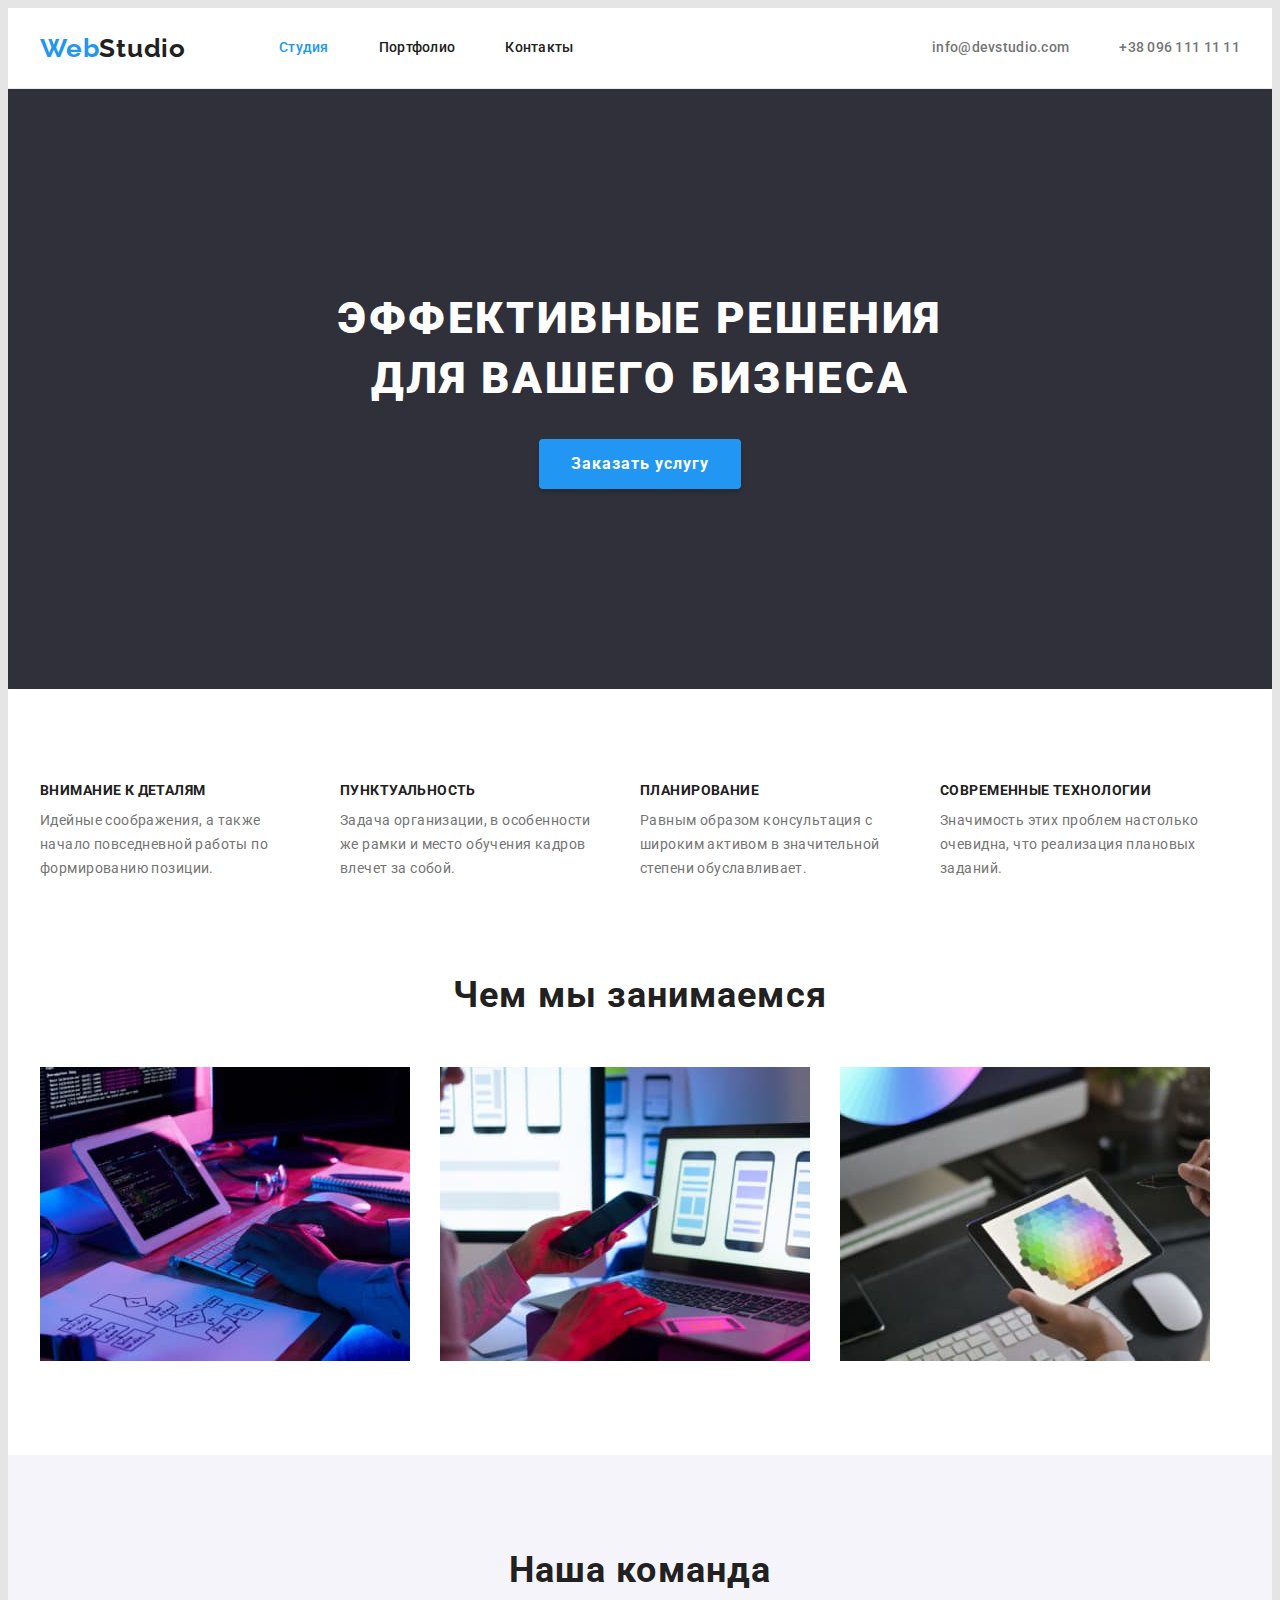
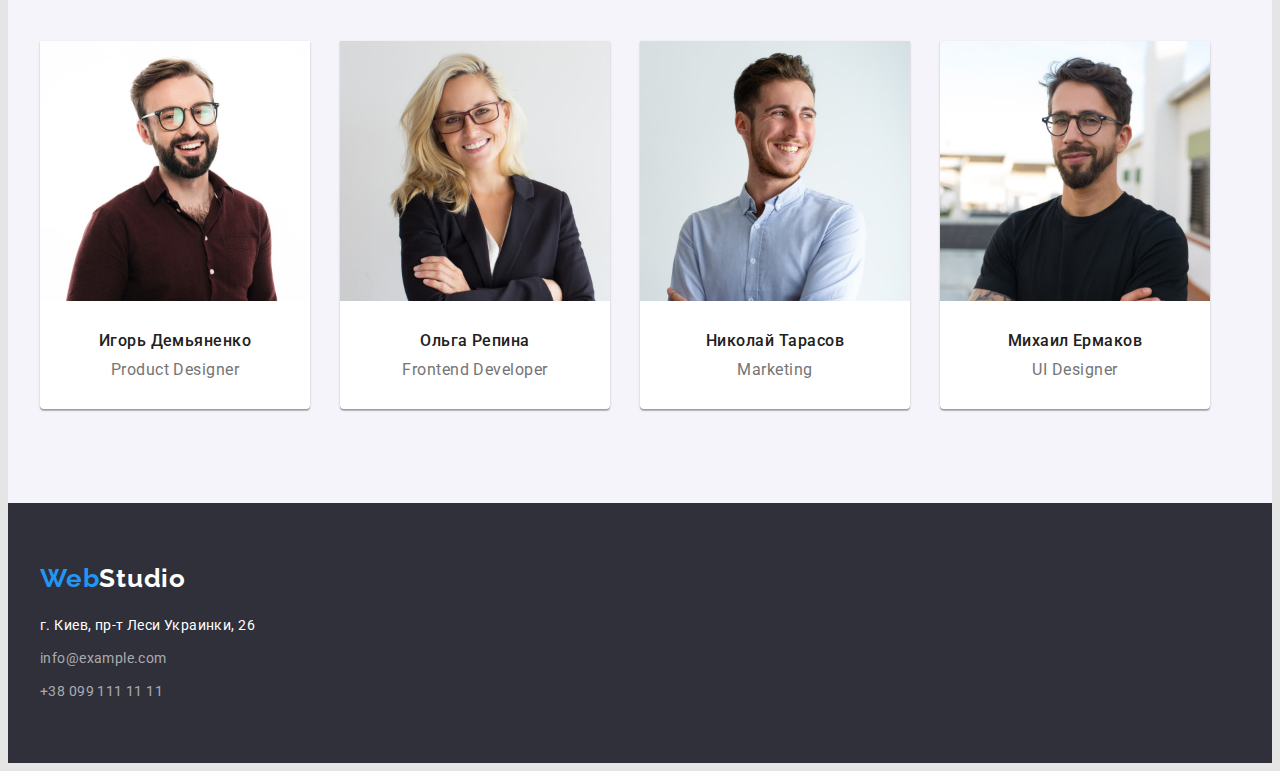
==== commit 9001cd8a: "add class section" ====
--- a/index.html
+++ b/index.html
@@ -76,7 +76,7 @@
           <button type="button" class="hero-btn">Заказать услугу</button>
         </div>
       </section>
-      <section class="features">
+      <section class="features section">
         <div class="container">
           <h2 class="visually-hidden">Особенности</h2>
           <ul class="features-list list">
@@ -142,7 +142,7 @@
           </ul>
         </div>
       </section>
-      <section class="team">
+      <section class="team section">
         <div class="container">
           <h2 class="team-title section-title">Наша команда</h2>
           <ul class="team-list list">
--- a/css/styles.css
+++ b/css/styles.css
@@ -38,6 +38,8 @@
 
 img {
   display: block;
+  width: 100%;
+  height: auto;
 }
 
 .link {
@@ -76,6 +78,11 @@
   letter-spacing: 0.03em;
 }
 
+.section {
+  padding-top: 94px;
+  padding-bottom: 94px;
+}
+
 .section-title {
   margin-bottom: 50px;
 
@@ -92,6 +99,7 @@
 
 .header {
   background-color: var(--first-background-color);
+  border-bottom: 1px solid #ececec;
 }
 
 .container-header {
@@ -207,9 +215,6 @@
 /* -----------------FEATURES-------------------*/
 
 .features {
-  padding-top: 94px;
-  padding-bottom: 94px;
-
   background-color: var(--first-background-color);
 }
 
@@ -262,9 +267,6 @@
 /* ----------------------TEAM---------------------------- */
 
 .team {
-  padding-top: 94px;
-  padding-bottom: 94px;
-
   background-color: var(--third-background-color);
 }
 
@@ -330,6 +332,7 @@
 }
 
 .footer-item-link {
+  display: block;
   font-style: normal;
   font-weight: 400;
   font-size: 14px;
@@ -351,9 +354,6 @@
 /* ----------------------------------------------PORTFOlIO-------------------------- */
 
 .portfolio {
-  padding-top: 94px;
-  padding-bottom: 94px;
-
   background-color: var(--first-background-color);
 }
 
@@ -397,19 +397,16 @@
 .portfolio-list-img {
   display: flex;
   flex-wrap: wrap;
+  margin-left: -30px;
+  margin-top: -30px;
 }
 
 .portfolio-item-img {
-  margin-right: 30px;
-  margin-bottom: 30px;
-
-  width: 370px;
+  margin-left: 30px;
+  margin-top: 30px;
+  flex-basis: calc((100% - 90px) / 3);
+
   background: var(--first-background-color);
-  border: 1px solid #eeeeee;
-}
-
-.portfolio-item-img:nth-child(3n) {
-  margin-right: 0;
 }
 
 .portfolio-link {
@@ -418,6 +415,9 @@
 
 .portfolio-img-entire-text {
   padding: 20px 24px;
+  border-right: 1px solid #eeeeee;
+  border-left: 1px solid #eeeeee;
+  border-bottom: 1px solid #eeeeee;
 }
 
 .portfolio-img-title {
